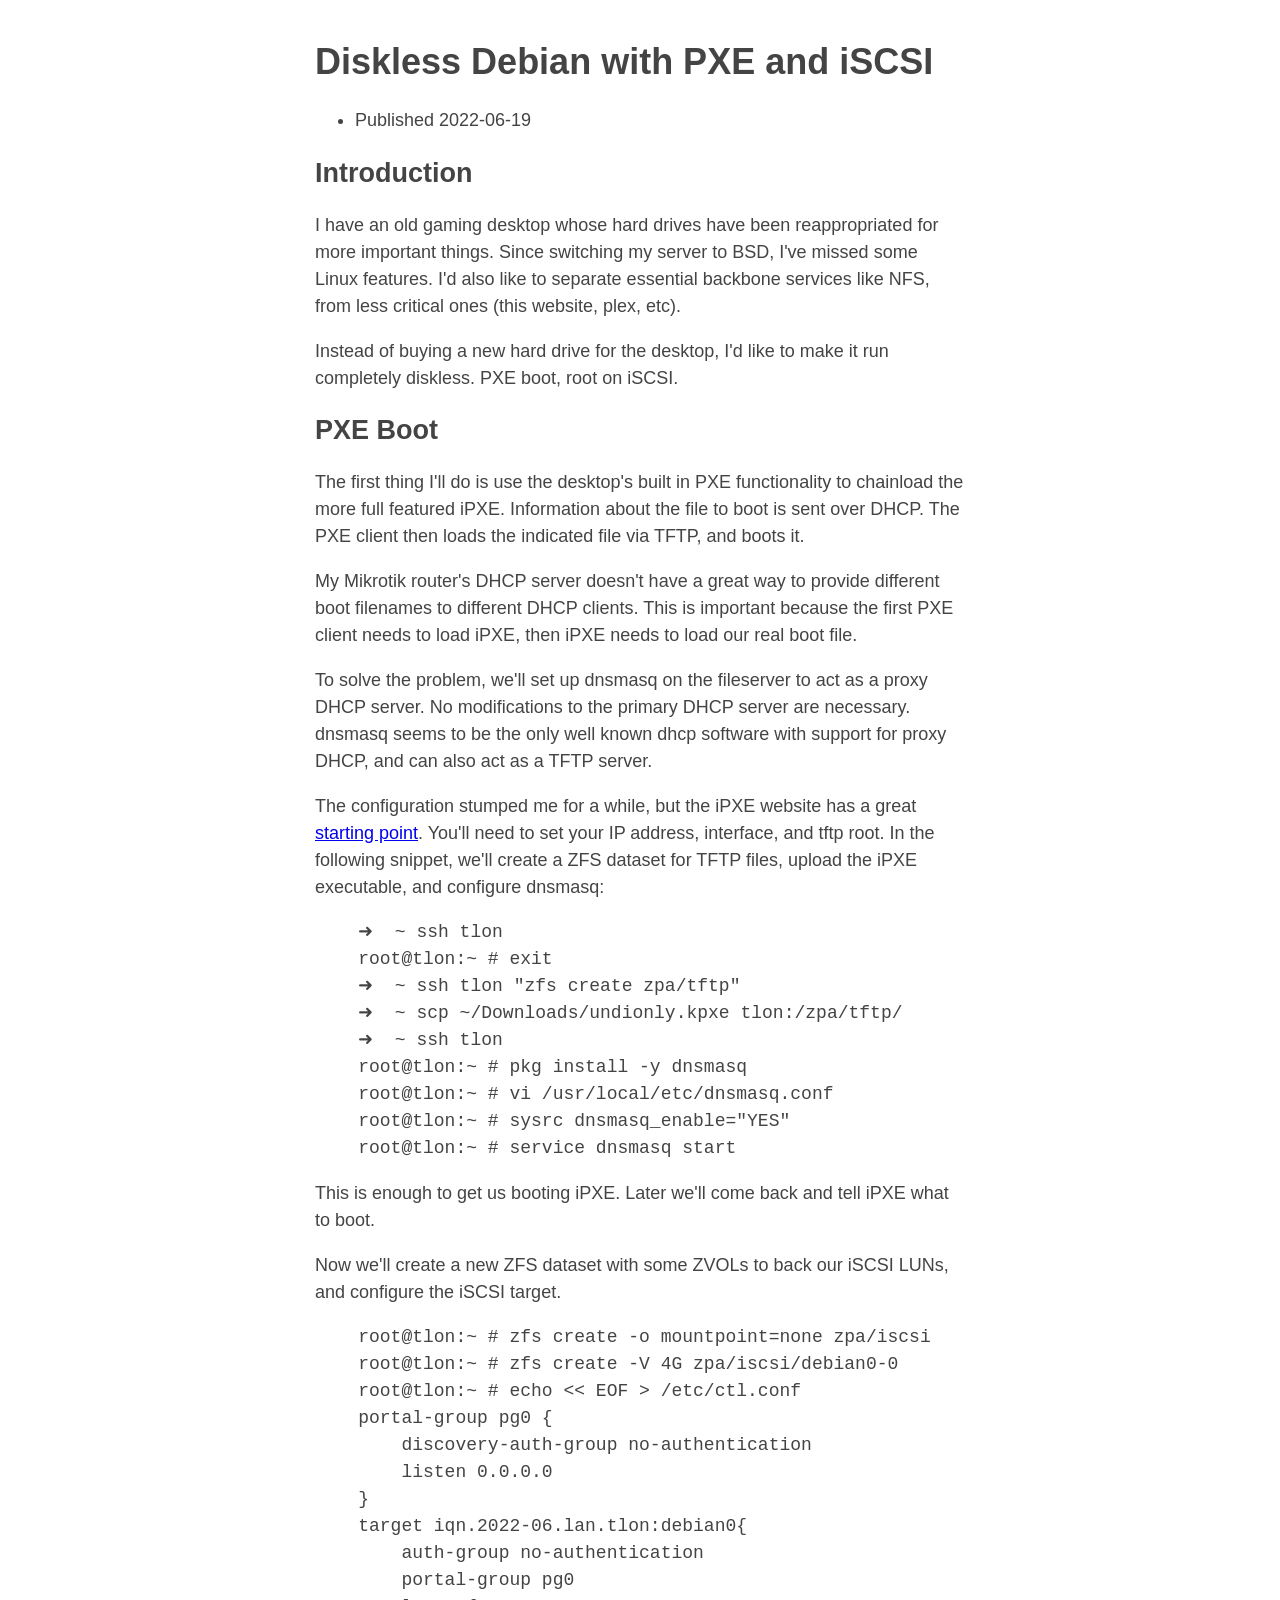
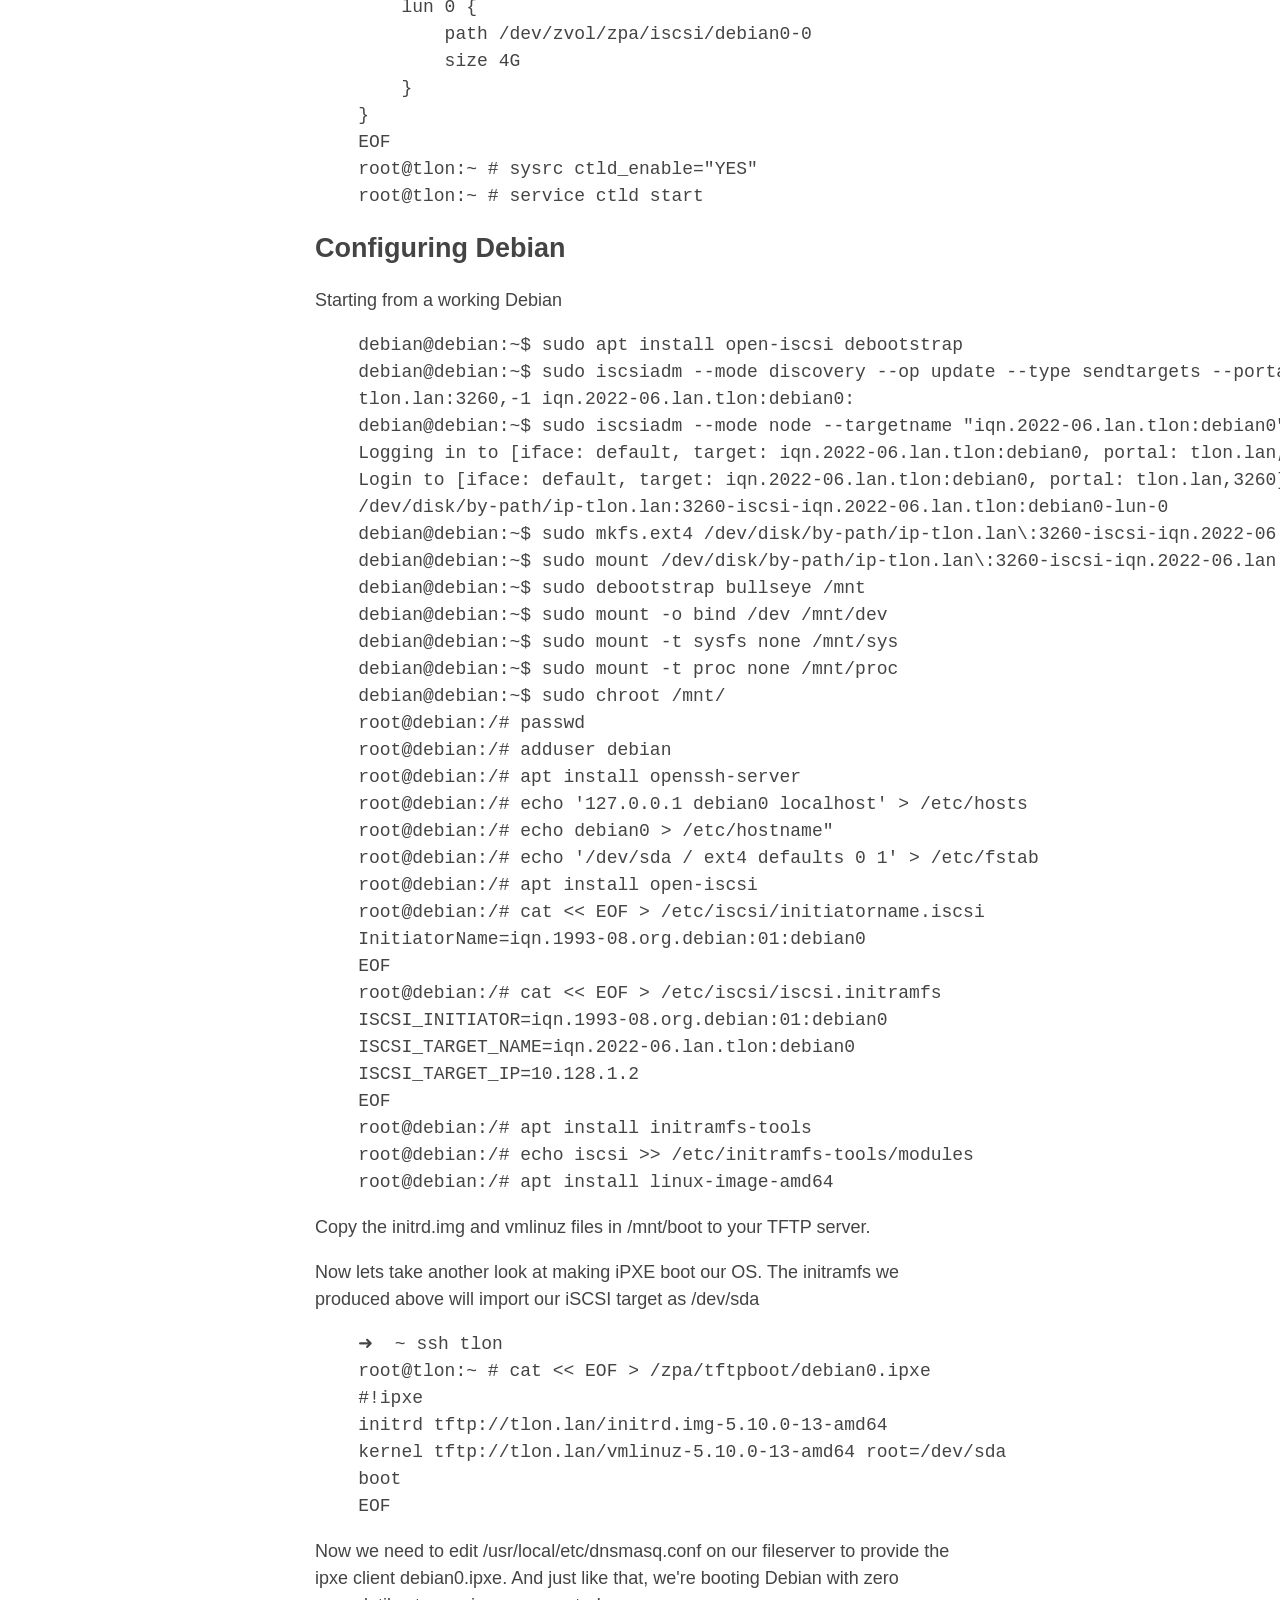
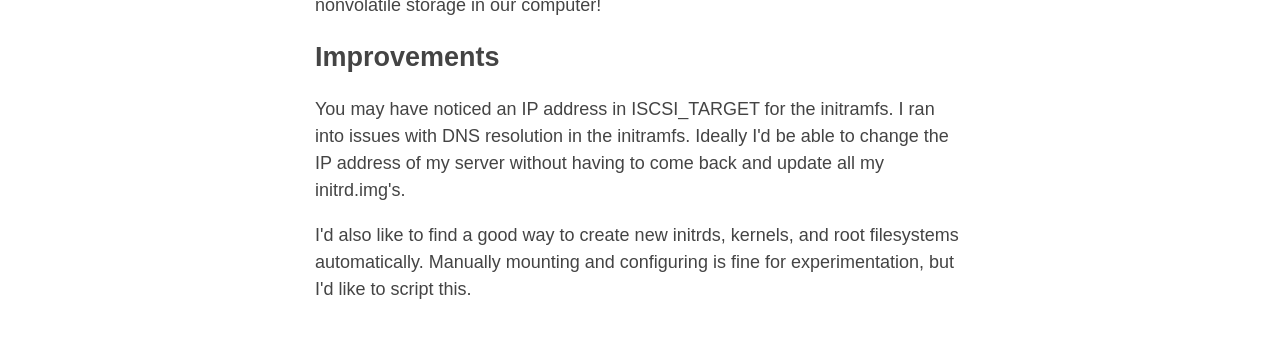
==== blog/diskless.html @ 775ba60d "Add diskless blog post." ====
<html>
    <head>
        <meta charset="utf-8">
        <meta name="viewport" content="width=device-width, initial-scale=1">
        <title>ahepp.dev</title>
        <link rel="stylesheet" href="../style.css" />
    </head>
    <body>
        <h1>Diskless Debian with PXE and iSCSI</h1>
        <ul>
            <li>Published 2022-06-19</li>
        </ul>
        <h2>Introduction</h2>
        <p>
            I have an old gaming desktop whose hard drives have been reappropriated for more important things.
            Since switching my server to BSD, I've missed some Linux features.
            I'd also like to separate essential backbone services like NFS, from less critical ones (this website, plex, etc).
        </p>
        <p>
            Instead of buying a new hard drive for the desktop, I'd like to make it run completely diskless.
            PXE boot, root on iSCSI.
        </p>
        <h2>PXE Boot</h2>
        <p>
            The first thing I'll do is use the desktop's built in PXE functionality to chainload the more full featured iPXE.
            Information about the file to boot is sent over DHCP.
            The PXE client then loads the indicated file via TFTP, and boots it.
        </p>
        <p>
            My Mikrotik router's DHCP server doesn't have a great way to provide different boot filenames to different DHCP clients.
            This is important because the first PXE client needs to load iPXE, then iPXE needs to load our real boot file.
        </p>
        <p>
            To solve the problem, we'll set up dnsmasq on the fileserver to act as a proxy DHCP server.
            No modifications to the primary DHCP server are necessary.
            dnsmasq seems to be the only well known dhcp software with support for proxy DHCP, and can also act as a TFTP server.
        </p>
        <p>
            The configuration stumped me for a while, but the iPXE website has a great <a href="https://ipxe.org/appnote/proxydhcp">starting point</a>.
            You'll need to set your IP address, interface, and tftp root.
            In the following snippet, we'll create a ZFS dataset for TFTP files, upload the iPXE executable, and configure dnsmasq:
<pre>
    ➜  ~ ssh tlon
    root@tlon:~ # exit
    ➜  ~ ssh tlon "zfs create zpa/tftp"
    ➜  ~ scp ~/Downloads/undionly.kpxe tlon:/zpa/tftp/
    ➜  ~ ssh tlon
    root@tlon:~ # pkg install -y dnsmasq
    root@tlon:~ # vi /usr/local/etc/dnsmasq.conf
    root@tlon:~ # sysrc dnsmasq_enable="YES"
    root@tlon:~ # service dnsmasq start
</pre>
        </p>
        <p>
            This is enough to get us booting iPXE.
            Later we'll come back and tell iPXE what to boot.
        </p>
        <p>
            Now we'll create a new ZFS dataset with some ZVOLs to back our iSCSI LUNs, and configure the iSCSI target.
<pre>
    root@tlon:~ # zfs create -o mountpoint=none zpa/iscsi
    root@tlon:~ # zfs create -V 4G zpa/iscsi/debian0-0
    root@tlon:~ # echo &lt;&lt; EOF &gt; /etc/ctl.conf
    portal-group pg0 {
        discovery-auth-group no-authentication
        listen 0.0.0.0
    }
    target iqn.2022-06.lan.tlon:debian0{
        auth-group no-authentication
        portal-group pg0
        lun 0 {
            path /dev/zvol/zpa/iscsi/debian0-0
            size 4G
        }
    }
    EOF
    root@tlon:~ # sysrc ctld_enable="YES"
    root@tlon:~ # service ctld start
</pre>
        </p>
        <h2>Configuring Debian</h2>
        <p>
            Starting from a working Debian
<pre>
    debian@debian:~$ sudo apt install open-iscsi debootstrap
    debian@debian:~$ sudo iscsiadm --mode discovery --op update --type sendtargets --portal tlon.lan
    tlon.lan:3260,-1 iqn.2022-06.lan.tlon:debian0:
    debian@debian:~$ sudo iscsiadm --mode node --targetname "iqn.2022-06.lan.tlon:debian0" --portal tlon.lan --login
    Logging in to [iface: default, target: iqn.2022-06.lan.tlon:debian0, portal: tlon.lan,3260]
    Login to [iface: default, target: iqn.2022-06.lan.tlon:debian0, portal: tlon.lan,3260] successful.
    /dev/disk/by-path/ip-tlon.lan:3260-iscsi-iqn.2022-06.lan.tlon:debian0-lun-0
    debian@debian:~$ sudo mkfs.ext4 /dev/disk/by-path/ip-tlon.lan\:3260-iscsi-iqn.2022-06.lan.tlon\:debian0-lun-0
    debian@debian:~$ sudo mount /dev/disk/by-path/ip-tlon.lan\:3260-iscsi-iqn.2022-06.lan.tlon\:debian0-lun-0 /mnt
    debian@debian:~$ sudo debootstrap bullseye /mnt
    debian@debian:~$ sudo mount -o bind /dev /mnt/dev
    debian@debian:~$ sudo mount -t sysfs none /mnt/sys
    debian@debian:~$ sudo mount -t proc none /mnt/proc
    debian@debian:~$ sudo chroot /mnt/
    root@debian:/# passwd
    root@debian:/# adduser debian
    root@debian:/# apt install openssh-server
    root@debian:/# echo '127.0.0.1 debian0 localhost' &gt; /etc/hosts
    root@debian:/# echo debian0 &gt; /etc/hostname"
    root@debian:/# echo '/dev/sda / ext4 defaults 0 1' &gt; /etc/fstab
    root@debian:/# apt install open-iscsi
    root@debian:/# cat &lt;&lt; EOF &gt; /etc/iscsi/initiatorname.iscsi
    InitiatorName=iqn.1993-08.org.debian:01:debian0
    EOF
    root@debian:/# cat &lt;&lt; EOF &gt; /etc/iscsi/iscsi.initramfs
    ISCSI_INITIATOR=iqn.1993-08.org.debian:01:debian0
    ISCSI_TARGET_NAME=iqn.2022-06.lan.tlon:debian0
    ISCSI_TARGET_IP=10.128.1.2
    EOF
    root@debian:/# apt install initramfs-tools
    root@debian:/# echo iscsi &gt;&gt; /etc/initramfs-tools/modules
    root@debian:/# apt install linux-image-amd64          
</pre>
        </p>
        <p>
            Copy the initrd.img and vmlinuz files in /mnt/boot to your TFTP server.
        </p>
        <p>
            Now lets take another look at making iPXE boot our OS.
            The initramfs we produced above will import our iSCSI target as /dev/sda
<pre>
    ➜  ~ ssh tlon
    root@tlon:~ # cat &lt;&lt; EOF &gt; /zpa/tftpboot/debian0.ipxe
    #!ipxe
    initrd tftp://tlon.lan/initrd.img-5.10.0-13-amd64
    kernel tftp://tlon.lan/vmlinuz-5.10.0-13-amd64 root=/dev/sda
    boot
    EOF
</pre>
        </p>
        <p>
            Now we need to edit /usr/local/etc/dnsmasq.conf on our fileserver to provide the ipxe client debian0.ipxe.
            And just like that, we're booting Debian with zero nonvolatile storage in our computer!
        </p>
        <h2>Improvements</h2>
        <p>
            You may have noticed an IP address in ISCSI_TARGET for the initramfs.
            I ran into issues with DNS resolution in the initramfs.
            Ideally I'd be able to change the IP address of my server without having to come back and update all my initrd.img's.
        </p>
        <p>
            I'd also like to find a good way to create new initrds, kernels, and root filesystems automatically.
            Manually mounting and configuring is fine for experimentation, but I'd like to script this.
        </p>
    </body>
</html>
---- style.css ----
body {
    max-width: 650px;
    margin: 40px auto;
    padding: 0 10px;
    font: 18px/1.5 -apple-system, BlinkMacSystemFont, "Segoe UI", Roboto, "Helvetica Neue", Arial, "Noto Sans", sans-serif, "Apple Color Emoji", "Segoe UI Emoji", "Segoe UI Symbol", "Noto Color Emoji";
    color:#444
}
h1, h2, h3 {
    line-height:1.2
}
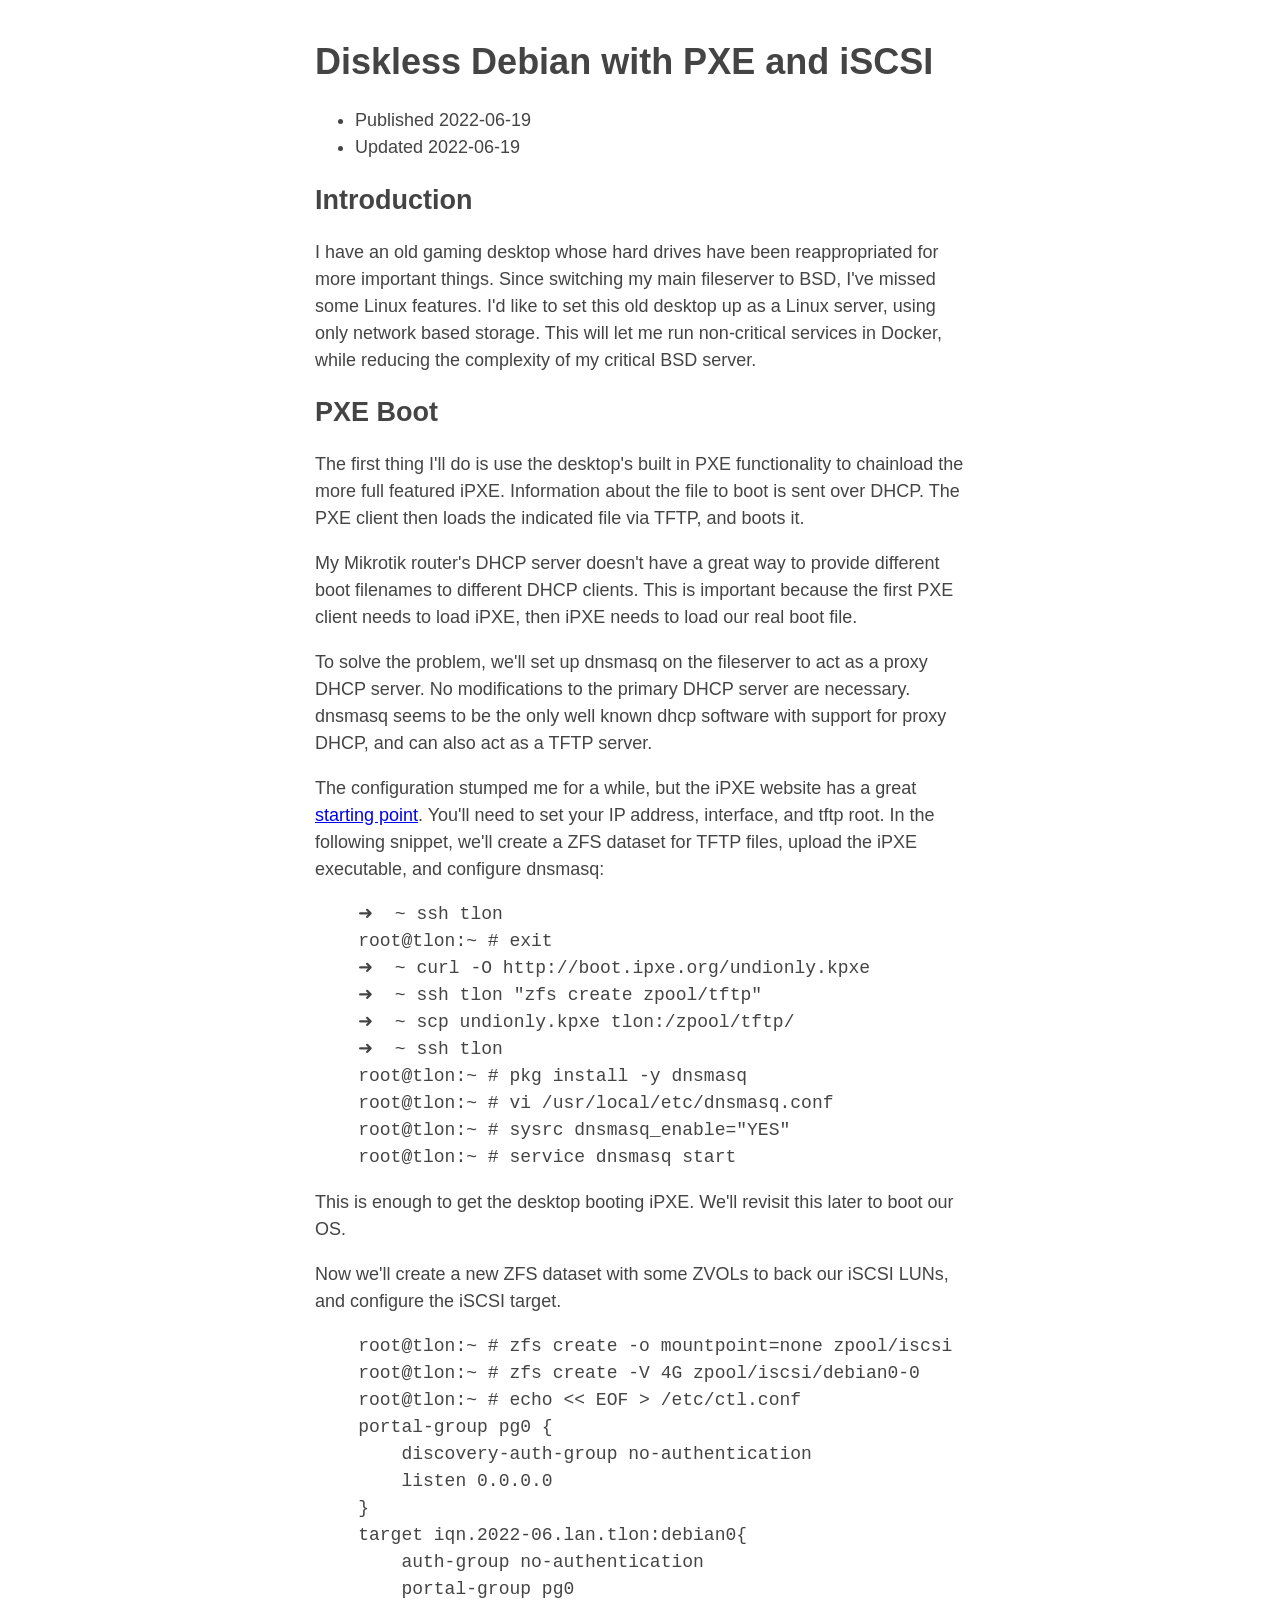
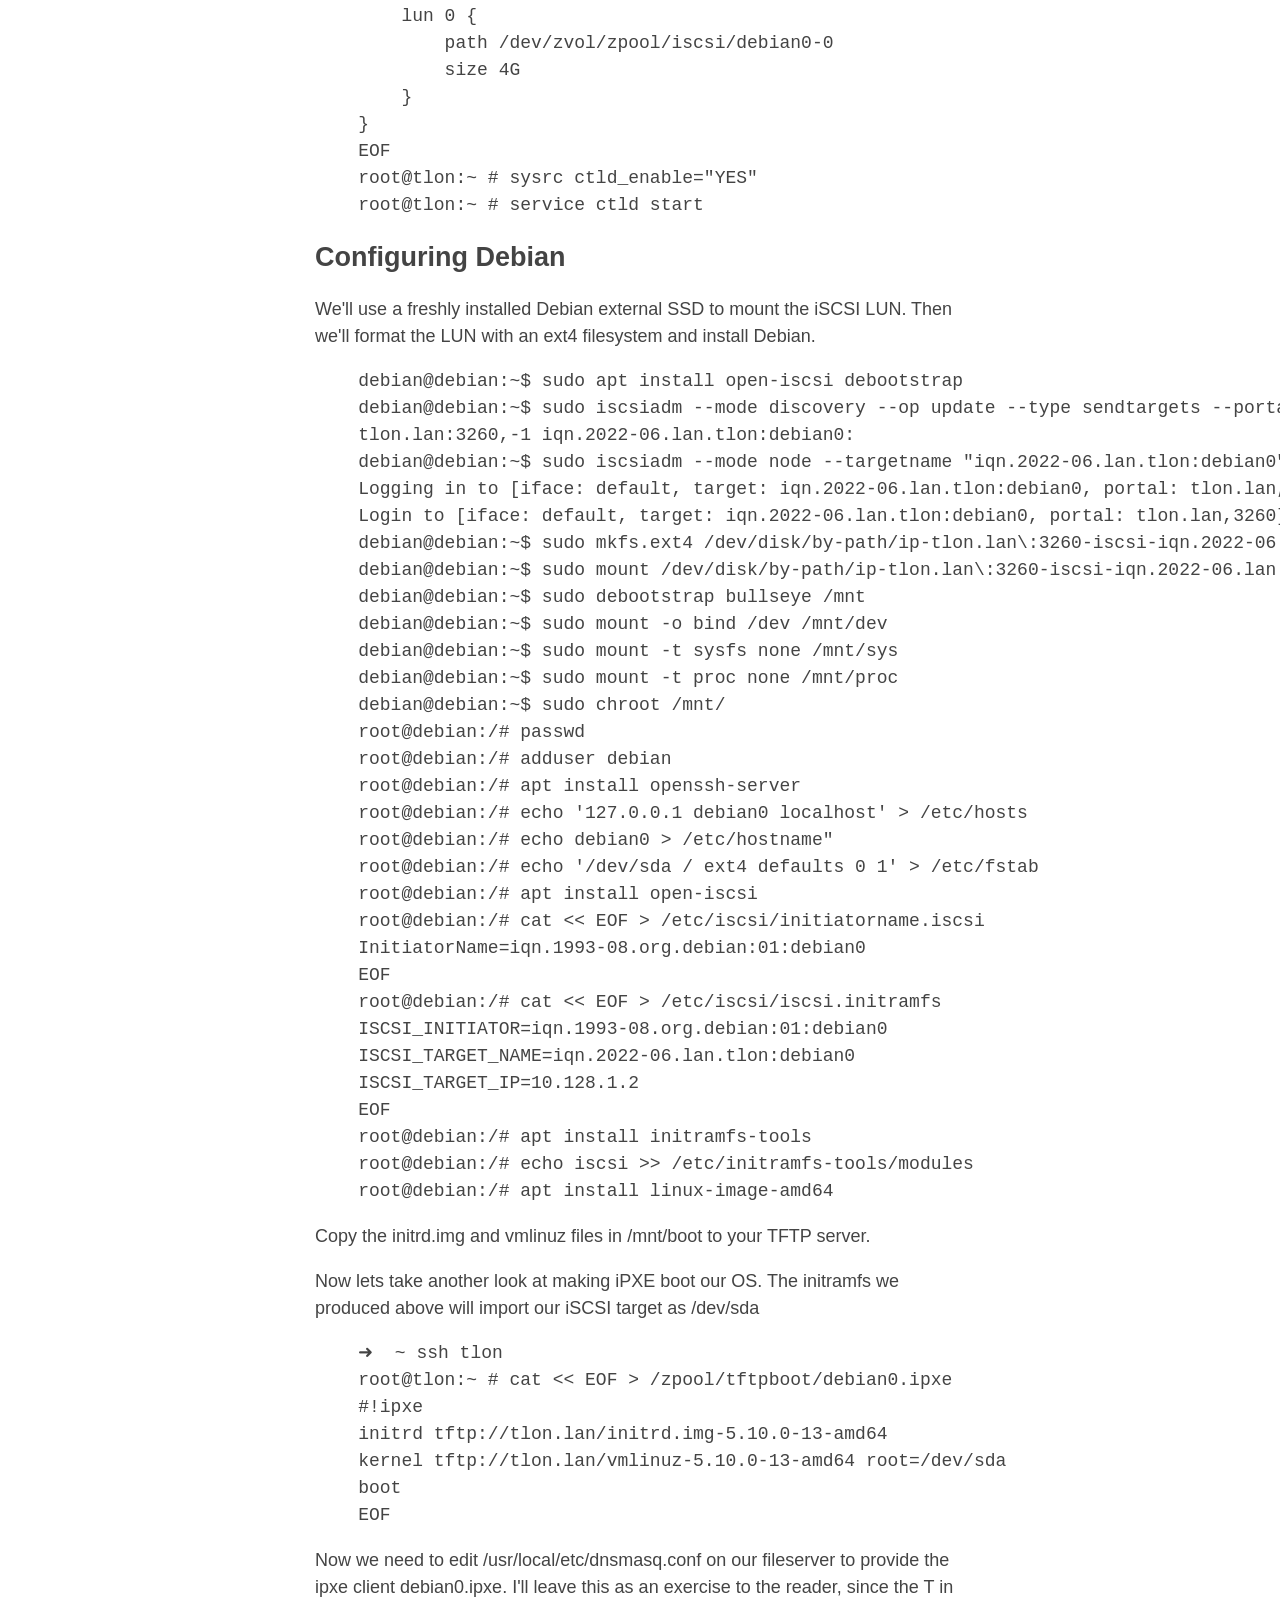
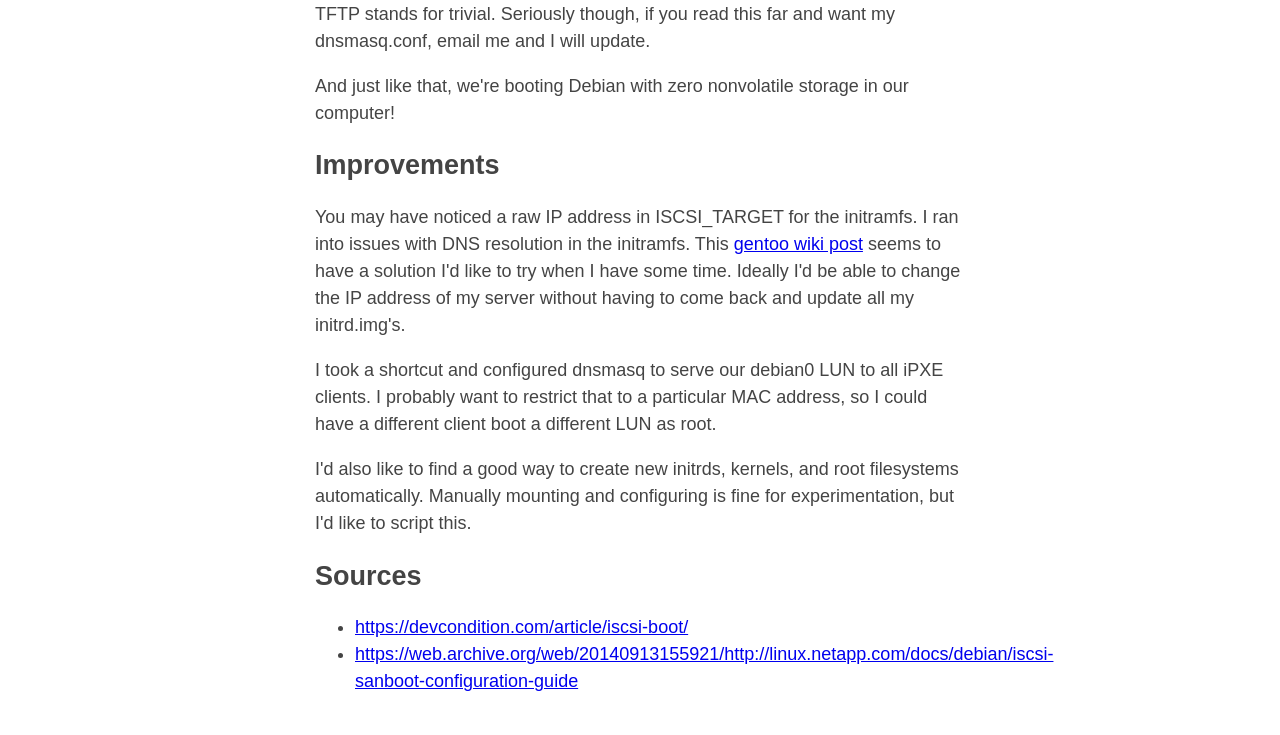
==== commit b9581a77: "Fix typos, add detail." ====
--- a/blog/diskless.html
+++ b/blog/diskless.html
@@ -9,16 +9,14 @@
         <h1>Diskless Debian with PXE and iSCSI</h1>
         <ul>
             <li>Published 2022-06-19</li>
+            <li>Updated 2022-06-19</li>
         </ul>
         <h2>Introduction</h2>
         <p>
             I have an old gaming desktop whose hard drives have been reappropriated for more important things.
-            Since switching my server to BSD, I've missed some Linux features.
-            I'd also like to separate essential backbone services like NFS, from less critical ones (this website, plex, etc).
-        </p>
-        <p>
-            Instead of buying a new hard drive for the desktop, I'd like to make it run completely diskless.
-            PXE boot, root on iSCSI.
+            Since switching my main fileserver to BSD, I've missed some Linux features.
+            I'd like to set this old desktop up as a Linux server, using only network based storage.
+            This will let me run non-critical services in Docker, while reducing the complexity of my critical BSD server.
         </p>
         <h2>PXE Boot</h2>
         <p>
@@ -42,8 +40,9 @@
 <pre>
     ➜  ~ ssh tlon
     root@tlon:~ # exit
-    ➜  ~ ssh tlon "zfs create zpa/tftp"
-    ➜  ~ scp ~/Downloads/undionly.kpxe tlon:/zpa/tftp/
+    ➜  ~ curl -O http://boot.ipxe.org/undionly.kpxe
+    ➜  ~ ssh tlon "zfs create zpool/tftp"
+    ➜  ~ scp undionly.kpxe tlon:/zpool/tftp/
     ➜  ~ ssh tlon
     root@tlon:~ # pkg install -y dnsmasq
     root@tlon:~ # vi /usr/local/etc/dnsmasq.conf
@@ -52,14 +51,14 @@
 </pre>
         </p>
         <p>
-            This is enough to get us booting iPXE.
-            Later we'll come back and tell iPXE what to boot.
+            This is enough to get the desktop booting iPXE.
+            We'll revisit this later to boot our OS.
         </p>
         <p>
             Now we'll create a new ZFS dataset with some ZVOLs to back our iSCSI LUNs, and configure the iSCSI target.
 <pre>
-    root@tlon:~ # zfs create -o mountpoint=none zpa/iscsi
-    root@tlon:~ # zfs create -V 4G zpa/iscsi/debian0-0
+    root@tlon:~ # zfs create -o mountpoint=none zpool/iscsi
+    root@tlon:~ # zfs create -V 4G zpool/iscsi/debian0-0
     root@tlon:~ # echo &lt;&lt; EOF &gt; /etc/ctl.conf
     portal-group pg0 {
         discovery-auth-group no-authentication
@@ -69,7 +68,7 @@
         auth-group no-authentication
         portal-group pg0
         lun 0 {
-            path /dev/zvol/zpa/iscsi/debian0-0
+            path /dev/zvol/zpool/iscsi/debian0-0
             size 4G
         }
     }
@@ -80,7 +79,8 @@
         </p>
         <h2>Configuring Debian</h2>
         <p>
-            Starting from a working Debian
+            We'll use a freshly installed Debian external SSD to mount the iSCSI LUN.
+            Then we'll format the LUN with an ext4 filesystem and install Debian.
 <pre>
     debian@debian:~$ sudo apt install open-iscsi debootstrap
     debian@debian:~$ sudo iscsiadm --mode discovery --op update --type sendtargets --portal tlon.lan
@@ -88,7 +88,6 @@
     debian@debian:~$ sudo iscsiadm --mode node --targetname "iqn.2022-06.lan.tlon:debian0" --portal tlon.lan --login
     Logging in to [iface: default, target: iqn.2022-06.lan.tlon:debian0, portal: tlon.lan,3260]
     Login to [iface: default, target: iqn.2022-06.lan.tlon:debian0, portal: tlon.lan,3260] successful.
-    /dev/disk/by-path/ip-tlon.lan:3260-iscsi-iqn.2022-06.lan.tlon:debian0-lun-0
     debian@debian:~$ sudo mkfs.ext4 /dev/disk/by-path/ip-tlon.lan\:3260-iscsi-iqn.2022-06.lan.tlon\:debian0-lun-0
     debian@debian:~$ sudo mount /dev/disk/by-path/ip-tlon.lan\:3260-iscsi-iqn.2022-06.lan.tlon\:debian0-lun-0 /mnt
     debian@debian:~$ sudo debootstrap bullseye /mnt
@@ -124,7 +123,7 @@
             The initramfs we produced above will import our iSCSI target as /dev/sda
 <pre>
     ➜  ~ ssh tlon
-    root@tlon:~ # cat &lt;&lt; EOF &gt; /zpa/tftpboot/debian0.ipxe
+    root@tlon:~ # cat &lt;&lt; EOF &gt; /zpool/tftpboot/debian0.ipxe
     #!ipxe
     initrd tftp://tlon.lan/initrd.img-5.10.0-13-amd64
     kernel tftp://tlon.lan/vmlinuz-5.10.0-13-amd64 root=/dev/sda
@@ -134,17 +133,30 @@
         </p>
         <p>
             Now we need to edit /usr/local/etc/dnsmasq.conf on our fileserver to provide the ipxe client debian0.ipxe.
+            I'll leave this as an exercise to the reader, since the T in TFTP stands for trivial.
+            Seriously though, if you read this far and want my dnsmasq.conf, email me and I will update.
+        </p>
+        <p>
             And just like that, we're booting Debian with zero nonvolatile storage in our computer!
         </p>
         <h2>Improvements</h2>
         <p>
-            You may have noticed an IP address in ISCSI_TARGET for the initramfs.
+            You may have noticed a raw IP address in ISCSI_TARGET for the initramfs.
             I ran into issues with DNS resolution in the initramfs.
+            This <a href="https://wiki.gentoo.org/wiki/Custom_Initramfs#DNS">gentoo wiki post</a> seems to have a solution I'd like to try when I have some time.
             Ideally I'd be able to change the IP address of my server without having to come back and update all my initrd.img's.
+        </p>
+        <p>
+            I took a shortcut and configured dnsmasq to serve our debian0 LUN to all iPXE clients.
+            I probably want to restrict that to a particular MAC address, so I could have a different client boot a different LUN as root.
         </p>
         <p>
             I'd also like to find a good way to create new initrds, kernels, and root filesystems automatically.
             Manually mounting and configuring is fine for experimentation, but I'd like to script this.
         </p>
+        <h2>Sources</h2>
+        <ul>
+            <li><a href="https://devcondition.com/article/iscsi-boot/">https://devcondition.com/article/iscsi-boot/</a></li>
+            <li><a href="https://web.archive.org/web/20140913155921/http://linux.netapp.com/docs/debian/iscsi-sanboot-configuration-guide">https://web.archive.org/web/20140913155921/http://linux.netapp.com/docs/debian/iscsi-sanboot-configuration-guide</a></li>
     </body>
 </html>
